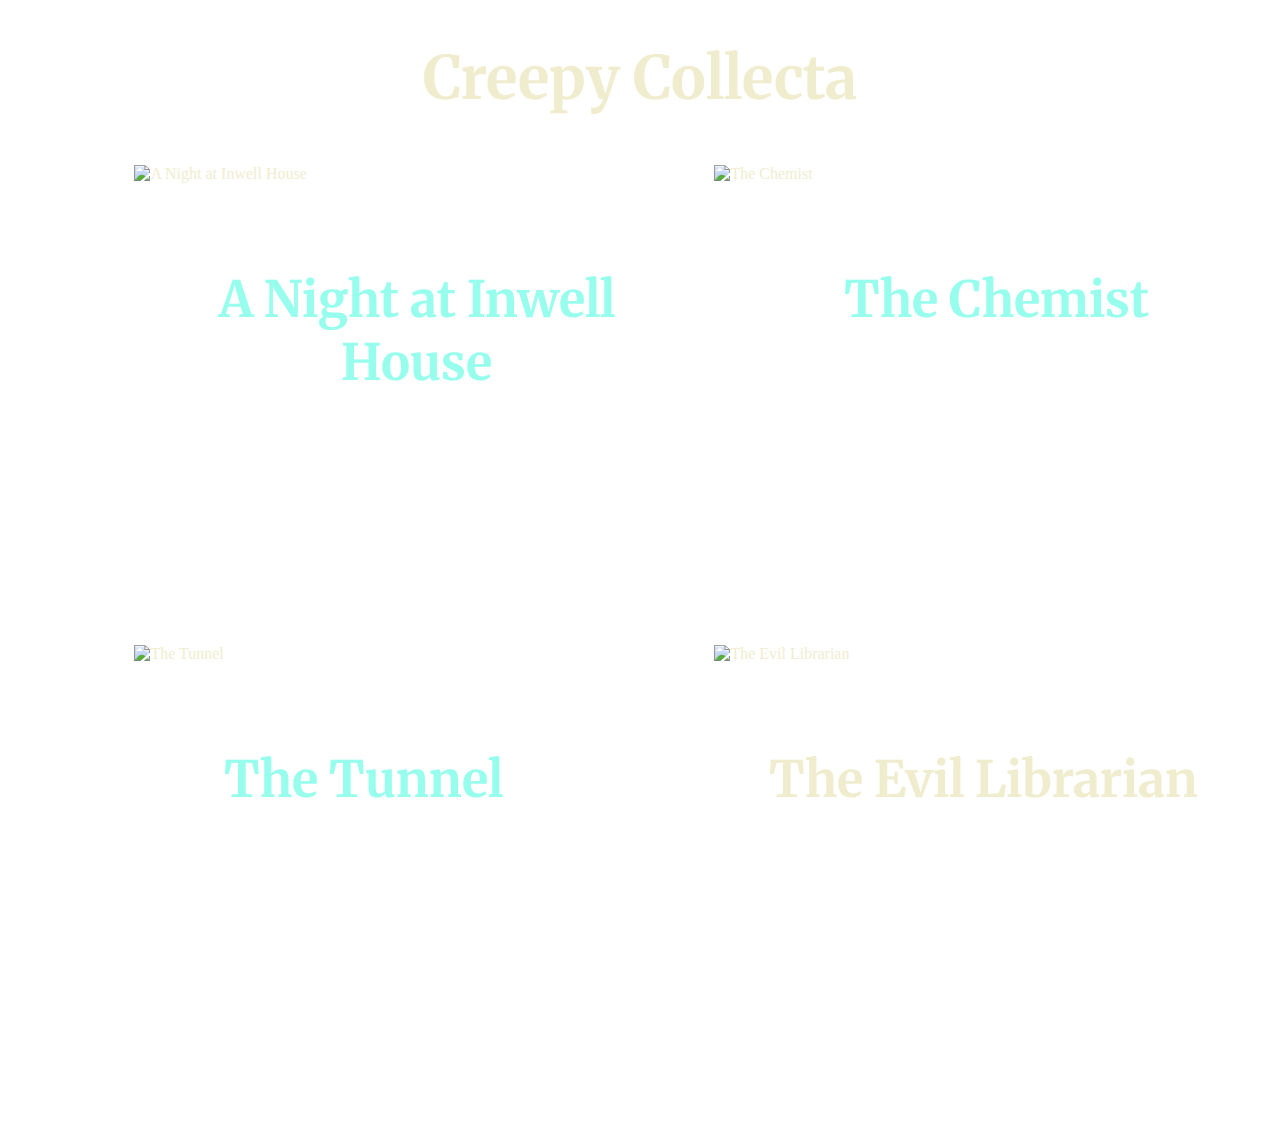
==== index.html @ d9622f20 "Finish Night Inwell Story." ====
<!DOCTYPE html>
<html lang="en">
<head>
    <meta charset="UTF-8">
    <meta name="viewport" content="width=device-width, initial-scale=1.0">
    <title>Creepy Collecta - Collection of Creepy Pasta Stories</title>
    <link rel="stylesheet" href="./styles.css">
    <link rel="preconnect" href="https://fonts.googleapis.com">
<link rel="preconnect" href="https://fonts.gstatic.com" crossorigin>
<link href="https://fonts.googleapis.com/css2?family=Merriweather:ital,wght@0,300;0,400;0,700;0,900;1,300;1,400;1,700;1,900&display=swap" rel="stylesheet">
</head>
<body id="whole">
    <h1 class="title">Creepy Collecta</h1>
    <div class="stories">
        <div  class="story-img">
            <a href="./night_inwell.html">
                <h1>A Night at Inwell House</h1>
            </a>
            <img src="https://t4.ftcdn.net/jpg/05/14/11/95/360_F_514119524_2E2s5fgRQvMNwb5lGH6cfcq6N8dxKPAA.jpg" alt="A Night at Inwell House">
        </div>
        <div class="story-img">
            <a href="./the_chemist.html">
                <h1 name="right-one">The Chemist</h1>
            </a>
            <img  src="https://img.freepik.com/free-photo/foolish-silly-female-lab-worker-with-pipette-glass-jar-mixing-toxic-chemical-compounds-create-new-formula-crazy-mad-scientist-mixing-liquid-substances-while-grinning-dreadful_482257-41711.jpg?size=626&ext=jpg&ga=GA1.1.1395880969.1709596800&semt=ais" alt="The Chemist">
        </div>
        <div class="story-img">
            <a>
                <h1 name="tunnel">The Tunnel</h1>

            </a>
            <img src="https://images.pond5.com/running-thru-old-scary-and-footage-100611561_iconl.jpeg" alt="The Tunnel">
        </div>
        <div class="story-img">
            <h1 name="right-one">The Evil Librarian</h1>
            <img  src="https://encrypted-tbn0.gstatic.com/images?q=tbn:ANd9GcShYpUcpO48PzUrqN_NEldQv-RFXg3KGpfIIg&usqp=CAU" alt="The Evil Librarian">
        </div>
    </div>
</body>
</html>
---- styles.css ----
a {
    text-decoration: none;
}

body {
    background: url("https://i.pinimg.com/originals/3f/74/e6/3f74e69b00a2ce56df4d4d04096de395.jpg");
    color: #F0EDCF;
    background-repeat: no-repeat;
    background-size: cover;
}

@keyframes fadeIn {
    0% { opacity: 0; }
    75% {opacity: 0.65;}
    100% { opacity: 1; }
  }

.stories {
    margin: 50px 10%;
    display: grid;
    gap: 30px;
    grid-template-rows: 1fr 1fr;
    grid-template-columns: 1fr 1fr;
    grid-area: 1/1/2/2;
}

.story-img {
    width: 550px;
    height: 450px;
}

.story-img > img {
    width: 539px;
    height: 360px;
    position: relative;
    z-index: -1;
}

.story-img > a > h1:hover  {
    color: red;
}

.specific-story {
    background: url('https://i.ytimg.com/vi/2NPt3HDPSCE/hq720.jpg?sqp=-oaymwEXCK4FEIIDSFryq4qpAwkIARUAAIhCGAE=&rs=AOn4CLBBffRlciVrOIwY4oM3kk9S-nZrxA');
    background-repeat: no-repeat;
    background-size: cover;
}


.story-img > a > h1 {
    max-width: 539px;
    font-family: 'Merriweather', serif;
    font-size: 50px;
    color: #97FEED;
    position: absolute;
    margin-top: 8%;
    margin-left: 1%;
    text-align: center;
}

.story-content {
    animation: fadeIn 4s;
    font-family: 'Raleway', sans-serif;
    font-size: 25px;
    width: 80%;
    margin: 0 10%;
}

h1[name="story-title"] {
    color: #97FEED;
}

h1[name="right-one"] {
    max-width: 539px;
    width: 100%;
    font-family: 'Merriweather', serif;
    font-size: 50px;
    position: absolute;
    margin-top: 8%;
    text-align: center;
}

a > h1[name="tunnel"] {
    margin-left:7%;
    margin-bottom: 3%;
}


.title {
    text-align: center;
    font-family: 'Merriweather', serif;
    font-size: 60px;
    color: #F0EDCF;
}
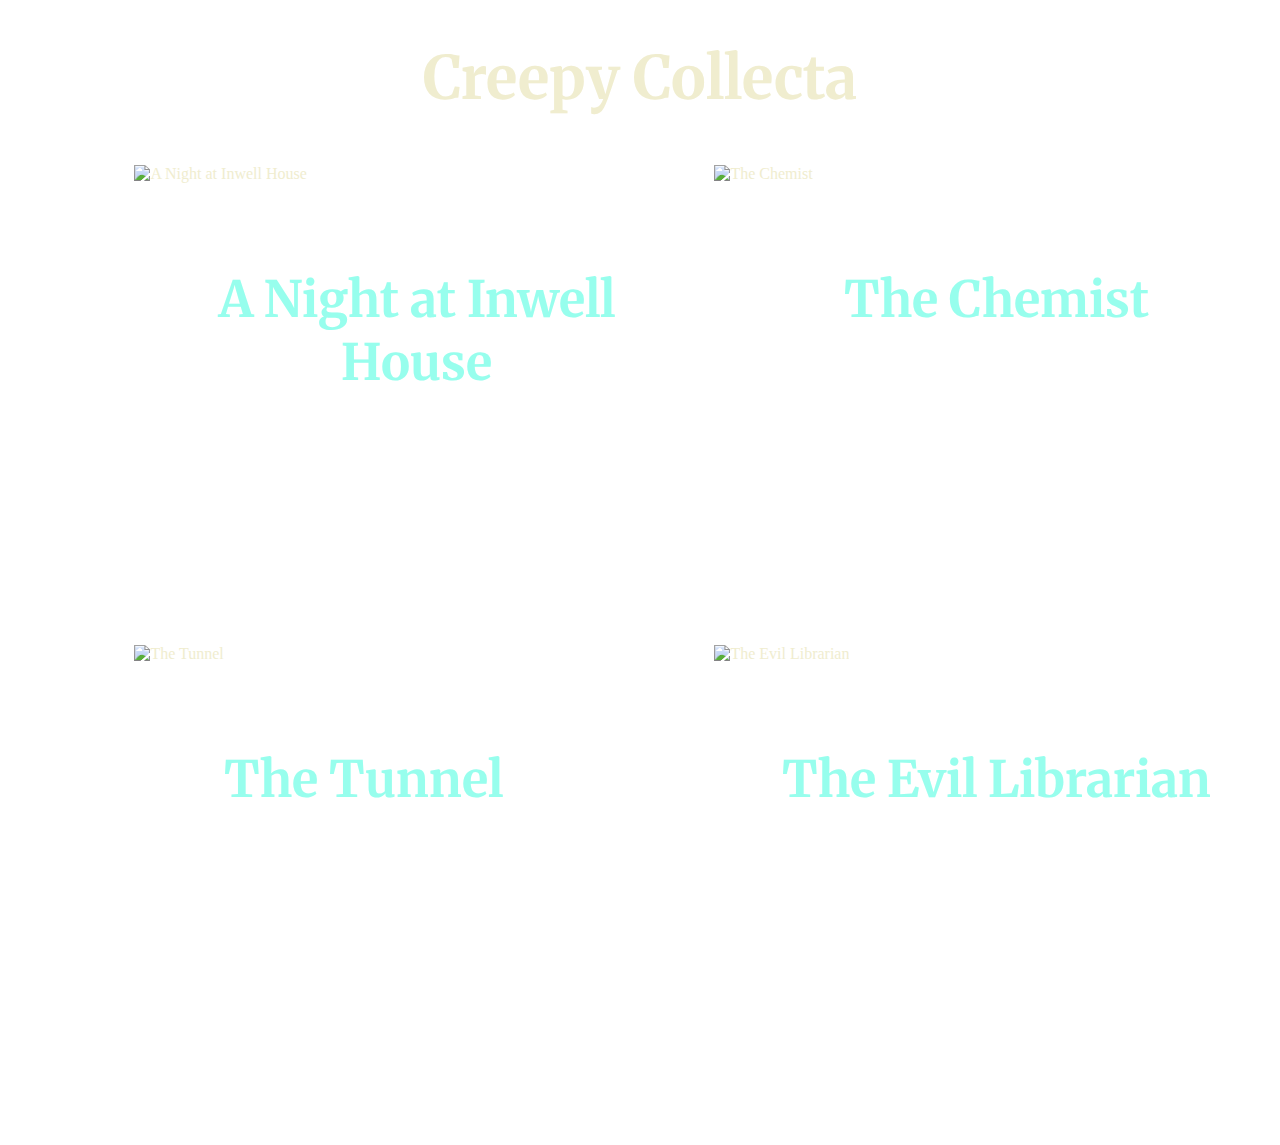
==== commit 86a71d43: "Finish 'The Chemist'" ====
--- a/index.html
+++ b/index.html
@@ -25,14 +25,16 @@
             <img  src="https://img.freepik.com/free-photo/foolish-silly-female-lab-worker-with-pipette-glass-jar-mixing-toxic-chemical-compounds-create-new-formula-crazy-mad-scientist-mixing-liquid-substances-while-grinning-dreadful_482257-41711.jpg?size=626&ext=jpg&ga=GA1.1.1395880969.1709596800&semt=ais" alt="The Chemist">
         </div>
         <div class="story-img">
-            <a>
+            <a href="./the_tunnel.html">
                 <h1 name="tunnel">The Tunnel</h1>
 
             </a>
             <img src="https://images.pond5.com/running-thru-old-scary-and-footage-100611561_iconl.jpeg" alt="The Tunnel">
         </div>
         <div class="story-img">
-            <h1 name="right-one">The Evil Librarian</h1>
+            <a href="./the_librarian.html">
+                <h1 name="right-one">The Evil Librarian</h1>
+            </a>
             <img  src="https://encrypted-tbn0.gstatic.com/images?q=tbn:ANd9GcShYpUcpO48PzUrqN_NEldQv-RFXg3KGpfIIg&usqp=CAU" alt="The Evil Librarian">
         </div>
     </div>
--- a/styles.css
+++ b/styles.css
@@ -36,6 +36,8 @@
     z-index: -1;
 }
 
+
+
 .story-img > a > h1:hover  {
     color: red;
 }
@@ -70,6 +72,10 @@
     color: #97FEED;
 }
 
+h1[name="story-title"]:hover {
+    color: blue;
+}
+
 h1[name="right-one"] {
     max-width: 539px;
     width: 100%;
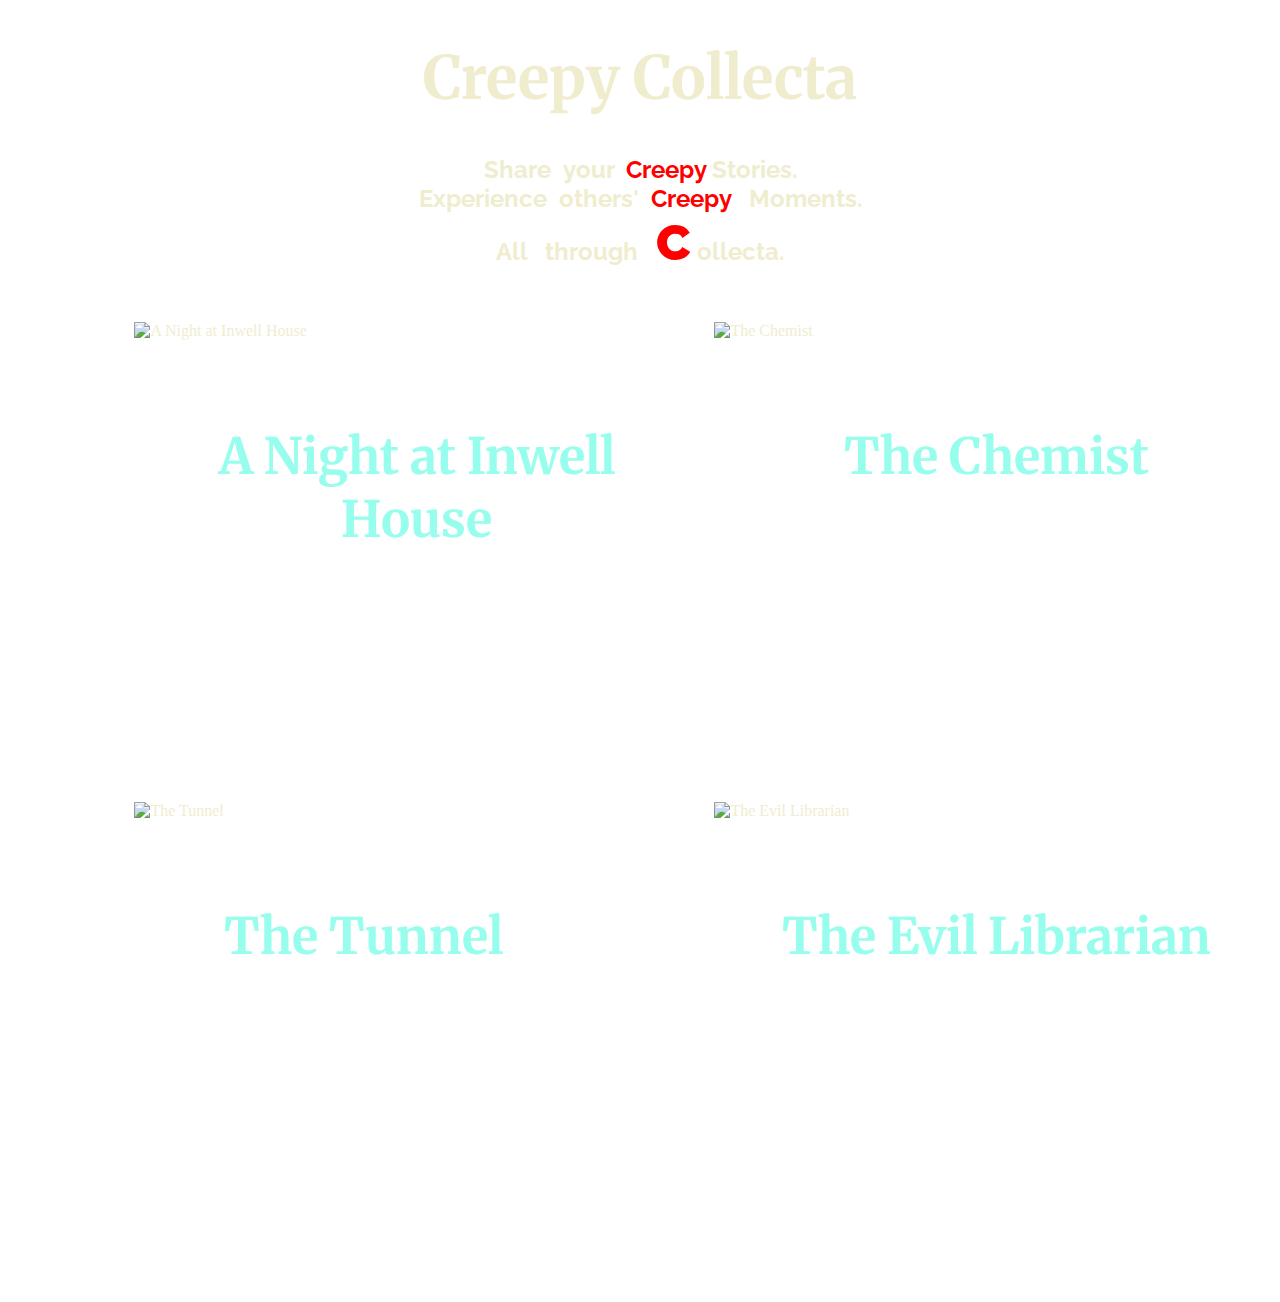
==== commit 8cf56d74: "Finishing Touches." ====
--- a/index.html
+++ b/index.html
@@ -7,10 +7,16 @@
     <link rel="stylesheet" href="./styles.css">
     <link rel="preconnect" href="https://fonts.googleapis.com">
 <link rel="preconnect" href="https://fonts.gstatic.com" crossorigin>
+<link href="https://fonts.googleapis.com/css2?family=Raleway:ital,wght@0,500;1,500&display=swap" rel="stylesheet">
 <link href="https://fonts.googleapis.com/css2?family=Merriweather:ital,wght@0,300;0,400;0,700;0,900;1,300;1,400;1,700;1,900&display=swap" rel="stylesheet">
 </head>
 <body id="whole">
     <h1 class="title">Creepy Collecta</h1>
+    <div class="description">
+        <h2>
+            Share &nbsp;your &nbsp;<span style="color: red;">Creepy</span> Stories. <br>Experience &nbsp;others'  &nbsp;<span style="color: red;">Creepy</span> &nbsp; Moments. <br>All &nbsp; through &nbsp;<span style="font-family: 'Raleway', sans-serif;font-weight: bold;">&nbsp;<span style="font-weight: bolder;font-size: 50px; color: red;">C</span>&nbsp;ollecta.</span>
+        </h2>
+    </div>
     <div class="stories">
         <div  class="story-img">
             <a href="./night_inwell.html">
--- a/styles.css
+++ b/styles.css
@@ -1,5 +1,11 @@
 a {
     text-decoration: none;
+}
+
+.description {
+    font-family: 'Raleway', sans-serif;
+    font-weight: 65px;
+    text-align: center;
 }
 
 body {
